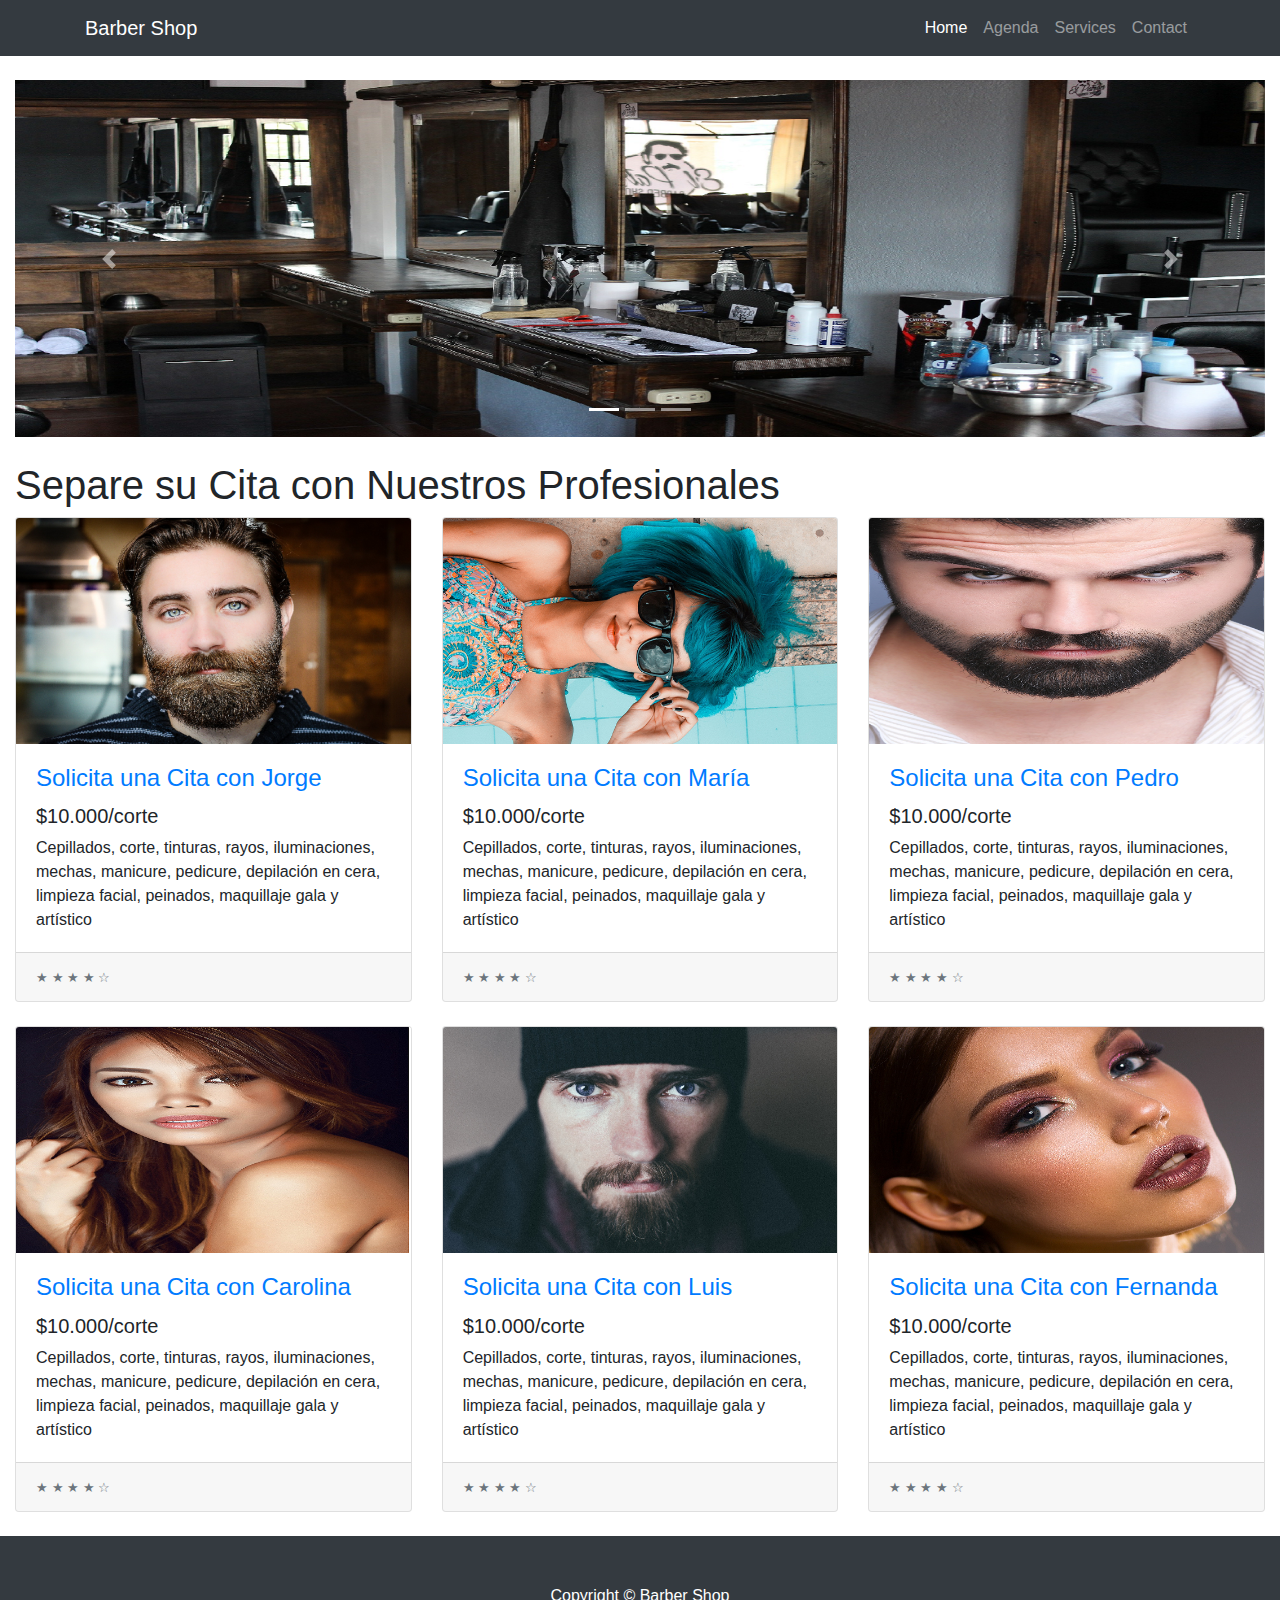
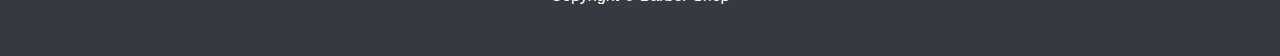
==== index.html @ cc367141 "init" ====
<!DOCTYPE html>
<html lang="en">

  <head>

    <meta charset="utf-8">
    <meta name="viewport" content="width=device-width, initial-scale=1, shrink-to-fit=no">
    <meta name="description" content="">
    <meta name="author" content="">

    <title>Barber Shop</title>

    <!-- Bootstrap core CSS -->
    <link href="vendor/bootstrap/css/bootstrap.min.css" rel="stylesheet">

    <!-- Custom styles for this template -->
    <link href="css/shop-homepage.css" rel="stylesheet">

  </head>

  <body>

    <!-- Navigation -->
    <nav class="navbar navbar-expand-lg navbar-dark bg-dark fixed-top">
      <div class="container">
        <a class="navbar-brand" href="#">Barber Shop</a>
        <button class="navbar-toggler" type="button" data-toggle="collapse" data-target="#navbarResponsive" aria-controls="navbarResponsive" aria-expanded="false" aria-label="Toggle navigation">
          <span class="navbar-toggler-icon"></span>
        </button>
        <div class="collapse navbar-collapse" id="navbarResponsive">
          <ul class="navbar-nav ml-auto">
            <li class="nav-item active">
              <a class="nav-link" href="index.html">Home
                <span class="sr-only">(current)</span>
              </a>
            </li>
            <li class="nav-item">
              <a class="nav-link" href="calendarios.html">Agenda</a>
            </li>
            <li class="nav-item">
              <a class="nav-link" href="#">Services</a>
            </li>
            <li class="nav-item">
              <a class="nav-link" href="#">Contact</a>
            </li>
          </ul>
        </div>
      </div>
    </nav>

    <!-- Page Content -->
    
        <!-- /.col-lg-3 -->
        
        <div class="col-lg-12">
          

          <div id="carouselExampleIndicators" class="carousel slide my-4" data-ride="carousel">
            <ol class="carousel-indicators">
              <li data-target="#carouselExampleIndicators" data-slide-to="0" class="active"></li>
              <li data-target="#carouselExampleIndicators" data-slide-to="1"></li>
              <li data-target="#carouselExampleIndicators" data-slide-to="2"></li>
            </ol>
            <div class="carousel-inner" role="listbox">
              <div class="carousel-item active">
                <img class="d-block img-fluid" src="img/4.1.png" alt="First slide">
              </div>
              <div class="carousel-item">
                <img class="d-block img-fluid" src="img/3.1.png" alt="Second slide">
              </div>
              <div class="carousel-item">
                <img class="d-block img-fluid" src="img/5.1.png" alt="Third slide">
              </div>
            </div>
            <a class="carousel-control-prev" href="#carouselExampleIndicators" role="button" data-slide="prev">
              <span class="carousel-control-prev-icon" aria-hidden="true"></span>
              <span class="sr-only">Previous</span>
            </a>
            <a class="carousel-control-next" href="#carouselExampleIndicators" role="button" data-slide="next">
              <span class="carousel-control-next-icon" aria-hidden="true"></span>
              <span class="sr-only">Next</span>
            </a>
          </div>

          <h1 id="titulo">Separe su Cita con Nuestros Profesionales</h1>

          <div class="row">

          
            <div class="col-lg-4 col-md-6 mb-4">
              <div class="card h-100">
                <a href="calendarios.html#jorge"><img class="card-img-top" src="img/h1.png" alt=""></a>
                <div class="card-body">
                  <h4 class="card-title">
                    <a href="calendarios.html#jorge">Solicita una Cita con Jorge</a>
                  </h4>
                  <h5>$10.000/corte</h5>
                  <p class="card-text">Cepillados, corte, tinturas, rayos, iluminaciones, mechas, manicure,   pedicure, depilación en cera, limpieza facial, peinados, maquillaje gala y artístico</p>
                </div>
                <div class="card-footer">
                  <small class="text-muted">&#9733; &#9733; &#9733; &#9733; &#9734;</small>
                </div>
              </div>
            </div>

            <div class="col-lg-4 col-md-6 mb-4">
              <div class="card h-100">
                <a href="calendarios.html#maria"><img class="card-img-top" src="img/h2.png" alt=""></a>
                <div class="card-body">
                  <h4 class="card-title">
                    <a href="calendarios.html#maria">Solicita una Cita con María</a>
                  </h4>
                  <h5>$10.000/corte</h5>
                  <p class="card-text">Cepillados, corte, tinturas, rayos, iluminaciones, mechas, manicure,   pedicure, depilación en cera, limpieza facial, peinados, maquillaje gala y artístico</p>
                </div>
                <div class="card-footer">
                  <small class="text-muted">&#9733; &#9733; &#9733; &#9733; &#9734;</small>
                </div>
              </div>
            </div>

            <div class="col-lg-4 col-md-6 mb-4">
              <div class="card h-100">
                <a href="calendarios.html#pedro"><img class="card-img-top" src="img/h6.png" alt=""></a>
                <div class="card-body">
                  <h4 class="card-title">
                    <a href="calendarios.html#pedro">Solicita una Cita con Pedro</a>
                  </h4>
                  <h5>$10.000/corte</h5>
                  <p class="card-text">Cepillados, corte, tinturas, rayos, iluminaciones, mechas, manicure,   pedicure, depilación en cera, limpieza facial, peinados, maquillaje gala y artístico</p>
                </div>
                <div class="card-footer">
                  <small class="text-muted">&#9733; &#9733; &#9733; &#9733; &#9734;</small>
                </div>
              </div>
            </div>

            <div class="col-lg-4 col-md-6 mb-4">
              <div class="card h-100">
                <a href="calendarios.html#carolina"><img class="card-img-top" src="img/h4.png" alt=""></a>
                <div class="card-body">
                  <h4 class="card-title">
                    <a href="calendarios.html#carolina">Solicita una Cita con Carolina</a>
                  </h4>
                  <h5>$10.000/corte</h5>
                  <p class="card-text">Cepillados, corte, tinturas, rayos, iluminaciones, mechas, manicure,   pedicure, depilación en cera, limpieza facial, peinados, maquillaje gala y artístico</p>
                </div>
                <div class="card-footer">
                  <small class="text-muted">&#9733; &#9733; &#9733; &#9733; &#9734;</small>
                </div>
              </div>
            </div>

            <div class="col-lg-4 col-md-6 mb-4">
              <div class="card h-100">
                <a href="calendarios.html#luis"><img class="card-img-top" src="img/h3.png" alt=""></a>
                <div class="card-body">
                  <h4 class="card-title">
                    <a href="calendarios.html#luis">Solicita una Cita con Luis</a>
                  </h4>
                  <h5>$10.000/corte</h5>
                  <p class="card-text">Cepillados, corte, tinturas, rayos, iluminaciones, mechas, manicure,   pedicure, depilación en cera, limpieza facial, peinados, maquillaje gala y artístico</p>
                </div>
                <div class="card-footer">
                  <small class="text-muted">&#9733; &#9733; &#9733; &#9733; &#9734;</small>
                </div>
              </div>
            </div>

            <div class="col-lg-4 col-md-6 mb-4">
              <div class="card h-100" >
                <a href="calendarios.html#fernanda"><img class="card-img-top" src="img/h5.png" alt=""></a>
                <div class="card-body">
                  <h4 class="card-title">
                    <a href="calendarios.html#fernanda">Solicita una Cita con Fernanda</a>
                  </h4>
                  <h5>$10.000/corte</h5>
                  <p class="card-text">Cepillados, corte, tinturas, rayos, iluminaciones, mechas, manicure,   pedicure, depilación en cera, limpieza facial, peinados, maquillaje gala y artístico</p>
                </div>
                <div class="card-footer">
                  <small class="text-muted">&#9733; &#9733; &#9733; &#9733; &#9734;</small>
                </div>
              </div>
            </div>

          </div>
          <!-- /.row -->

        </div>
        <!-- /.col-lg-9 -->

      </div>
      <!-- /.row -->

    </div>
    <!-- /.container -->

    <!-- Footer -->
    <footer class="py-5 bg-dark">
      <div class="container">
        <p class="m-0 text-center text-white">Copyright &copy; Barber Shop</p>
      </div>
      <!-- /.container -->
    </footer>

    <!-- Bootstrap core JavaScript -->
    <script src="vendor/jquery/jquery.min.js"></script>
    <script src="vendor/bootstrap/js/bootstrap.bundle.min.js"></script>

  </body>

</html>
---- css/shop-homepage.css ----
/*!
 * Start Bootstrap - Shop Homepage (https://startbootstrap.com/template-overviews/shop-homepage)
 * Copyright 2013-2017 Start Bootstrap
 * Licensed under MIT (https://github.com/BlackrockDigital/startbootstrap-shop-homepage/blob/master/LICENSE)
 */

body {
  padding-top: 54px;
}

@media (min-width: 992px) {
  body {
    padding-top: 56px;
  }
}
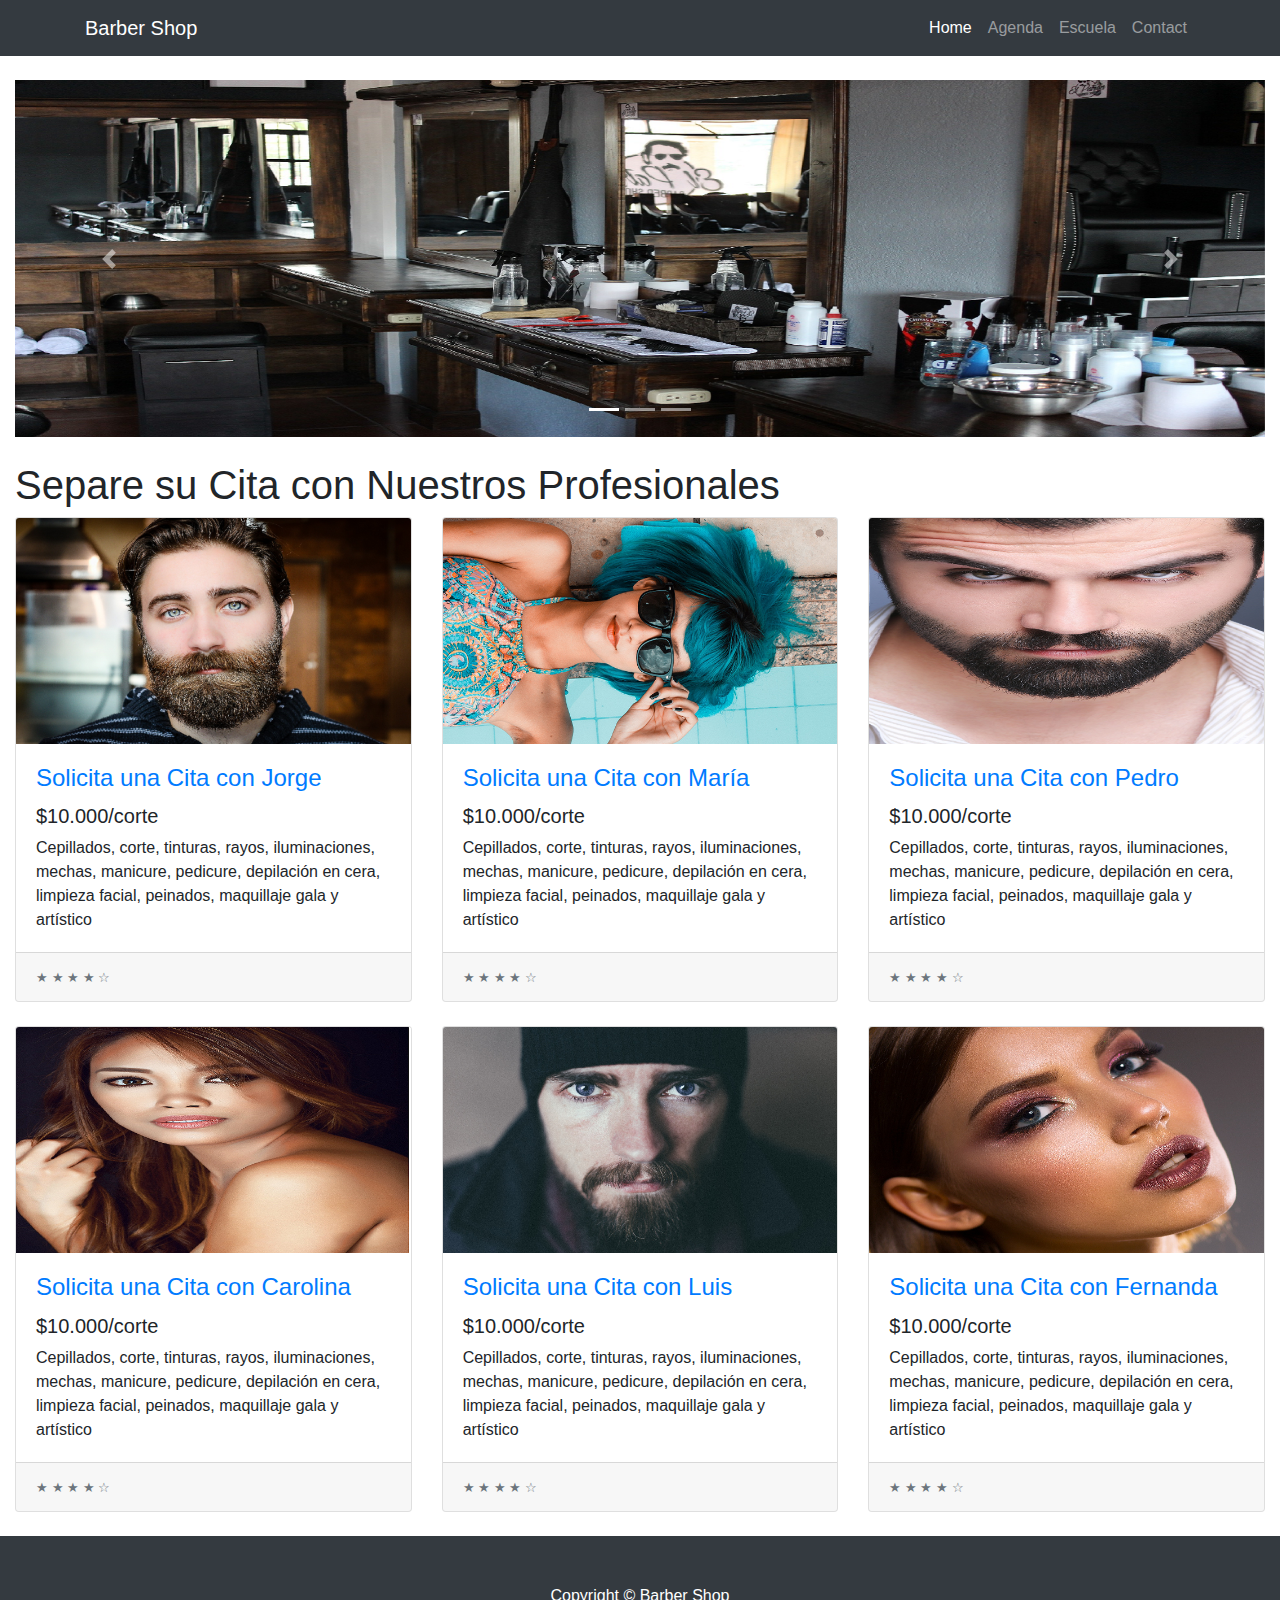
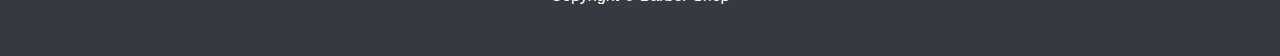
==== commit 2dc61a90: "Update index.html" ====
--- a/index.html
+++ b/index.html
@@ -38,7 +38,7 @@
               <a class="nav-link" href="calendarios.html">Agenda</a>
             </li>
             <li class="nav-item">
-              <a class="nav-link" href="#">Services</a>
+              <a class="nav-link" href="https://scharss.moodlecloud.com">Escuela</a>
             </li>
             <li class="nav-item">
               <a class="nav-link" href="#">Contact</a>
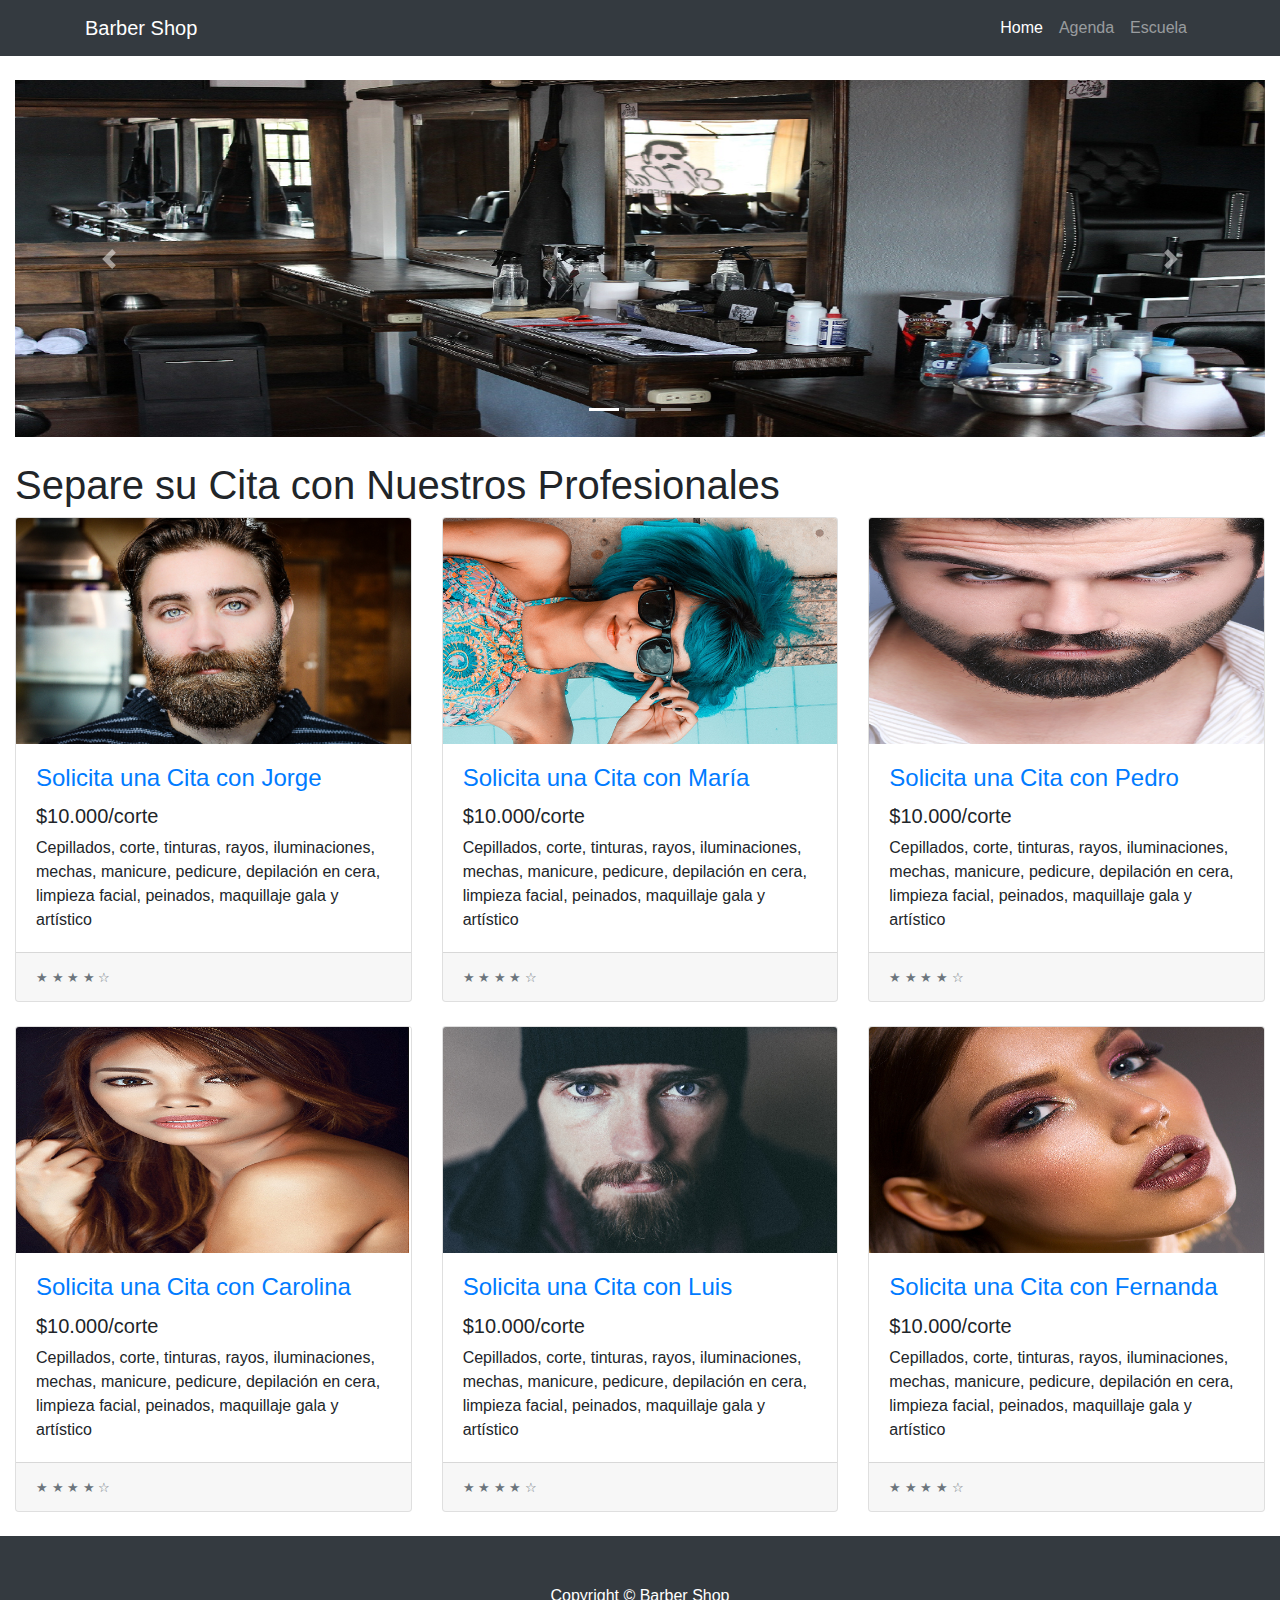
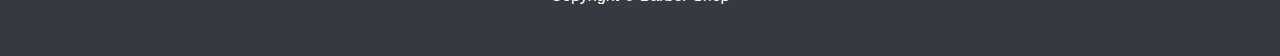
==== commit 573f7d21: "Update index.html" ====
--- a/index.html
+++ b/index.html
@@ -40,9 +40,9 @@
             <li class="nav-item">
               <a class="nav-link" href="https://scharss.moodlecloud.com">Escuela</a>
             </li>
-            <li class="nav-item">
+            <!--<li class="nav-item">
               <a class="nav-link" href="#">Contact</a>
-            </li>
+            </li>-->
           </ul>
         </div>
       </div>
